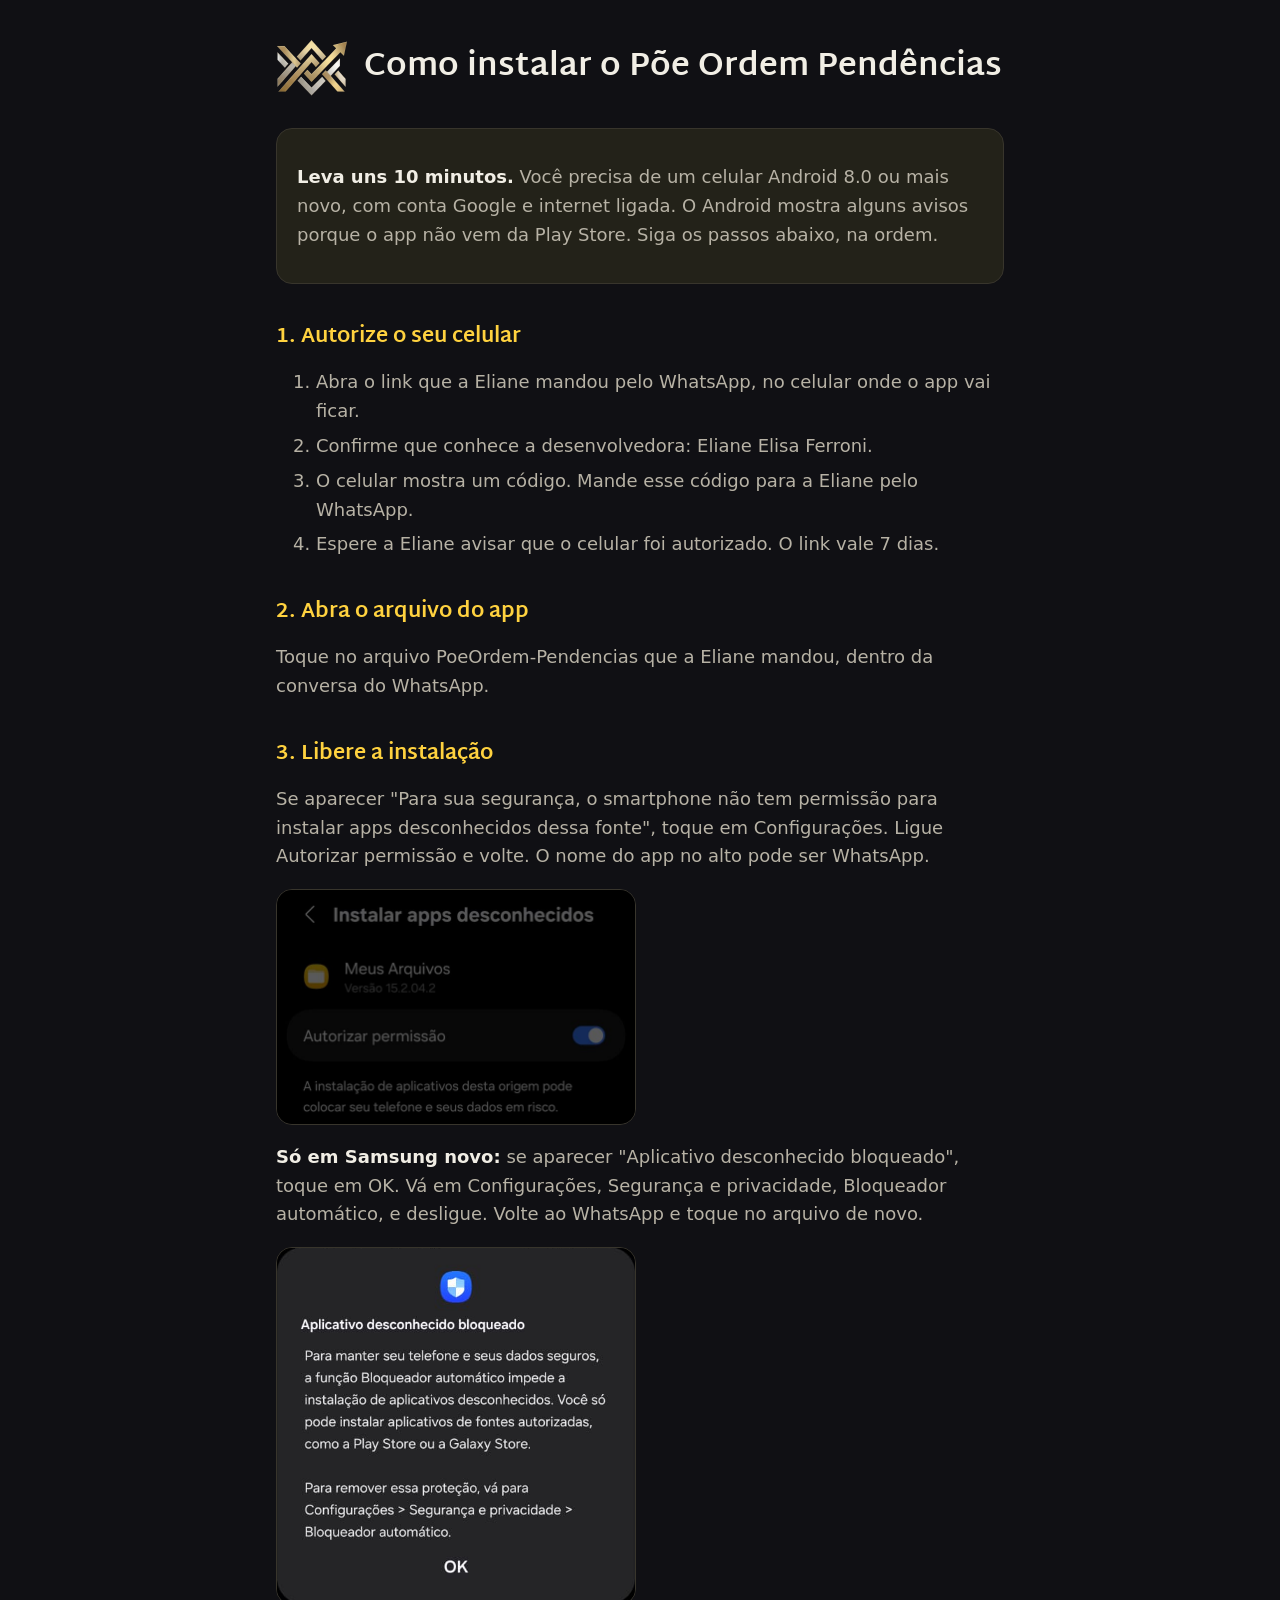
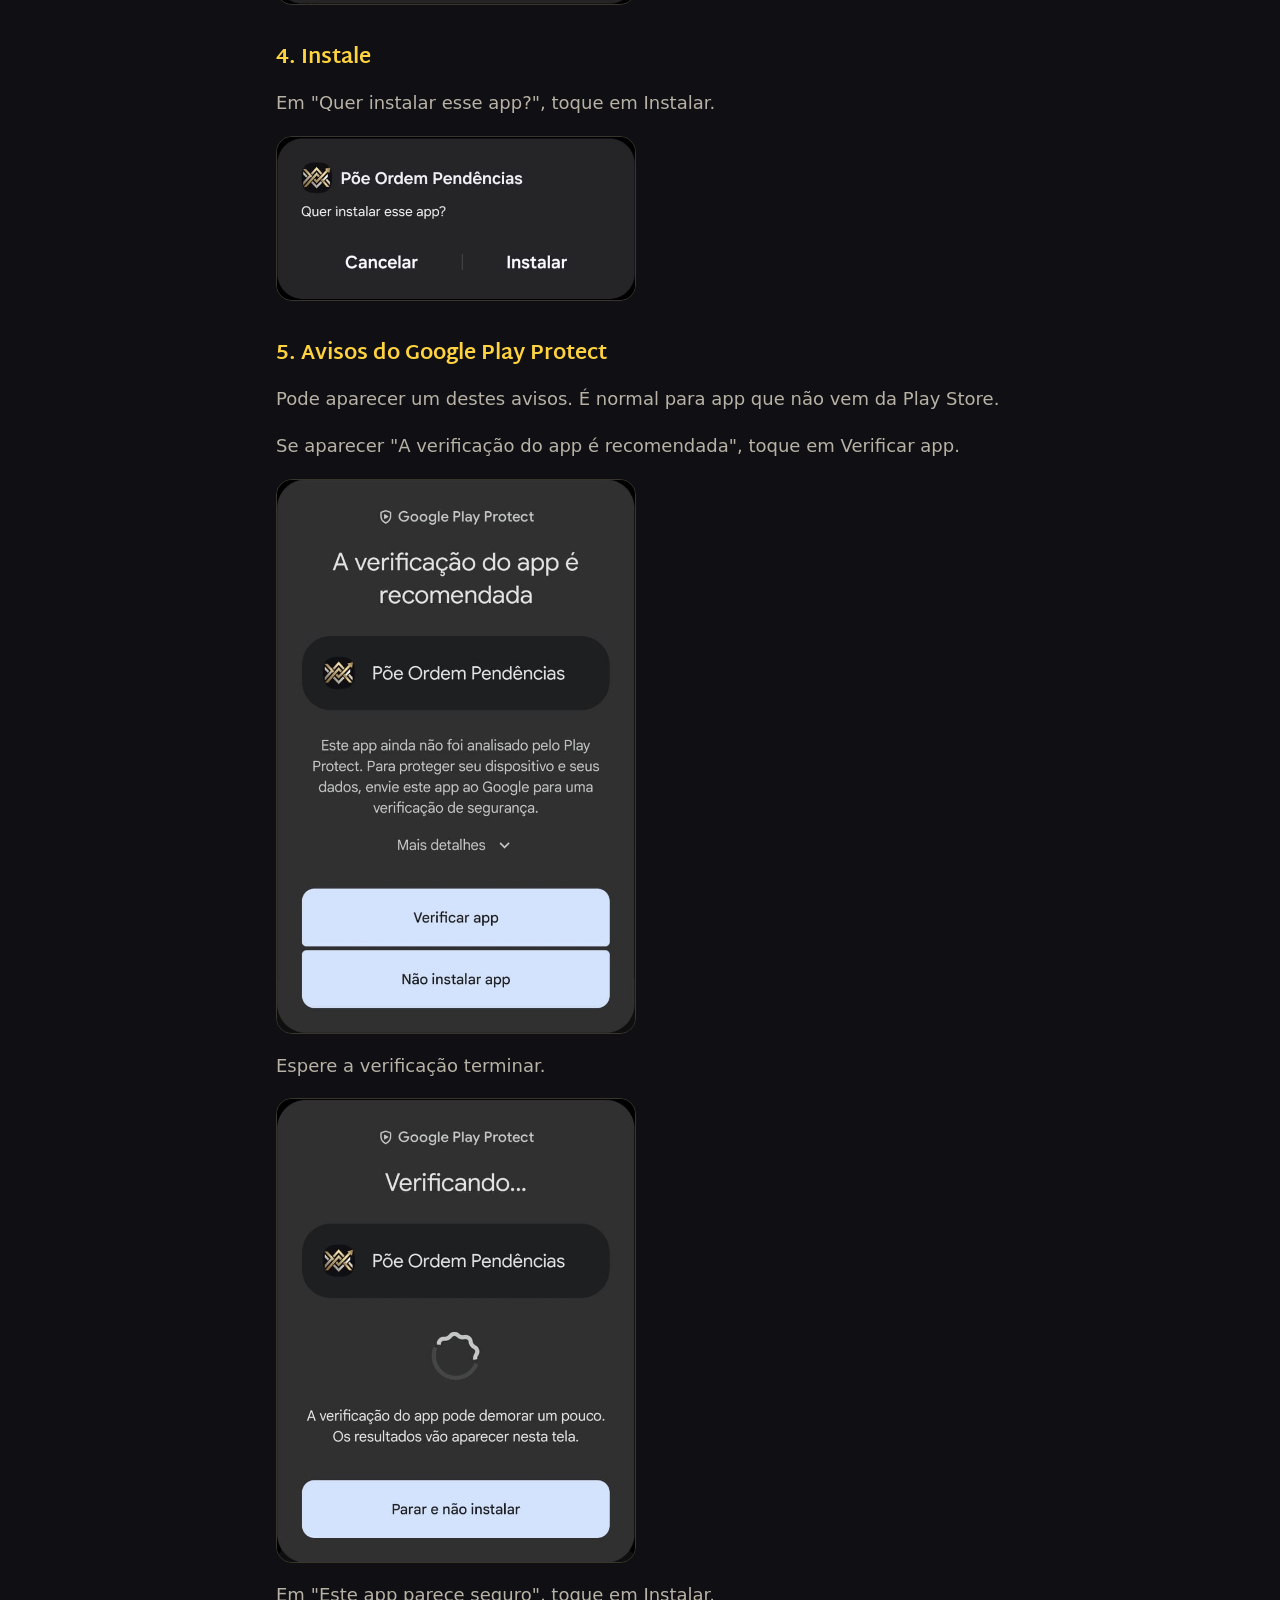
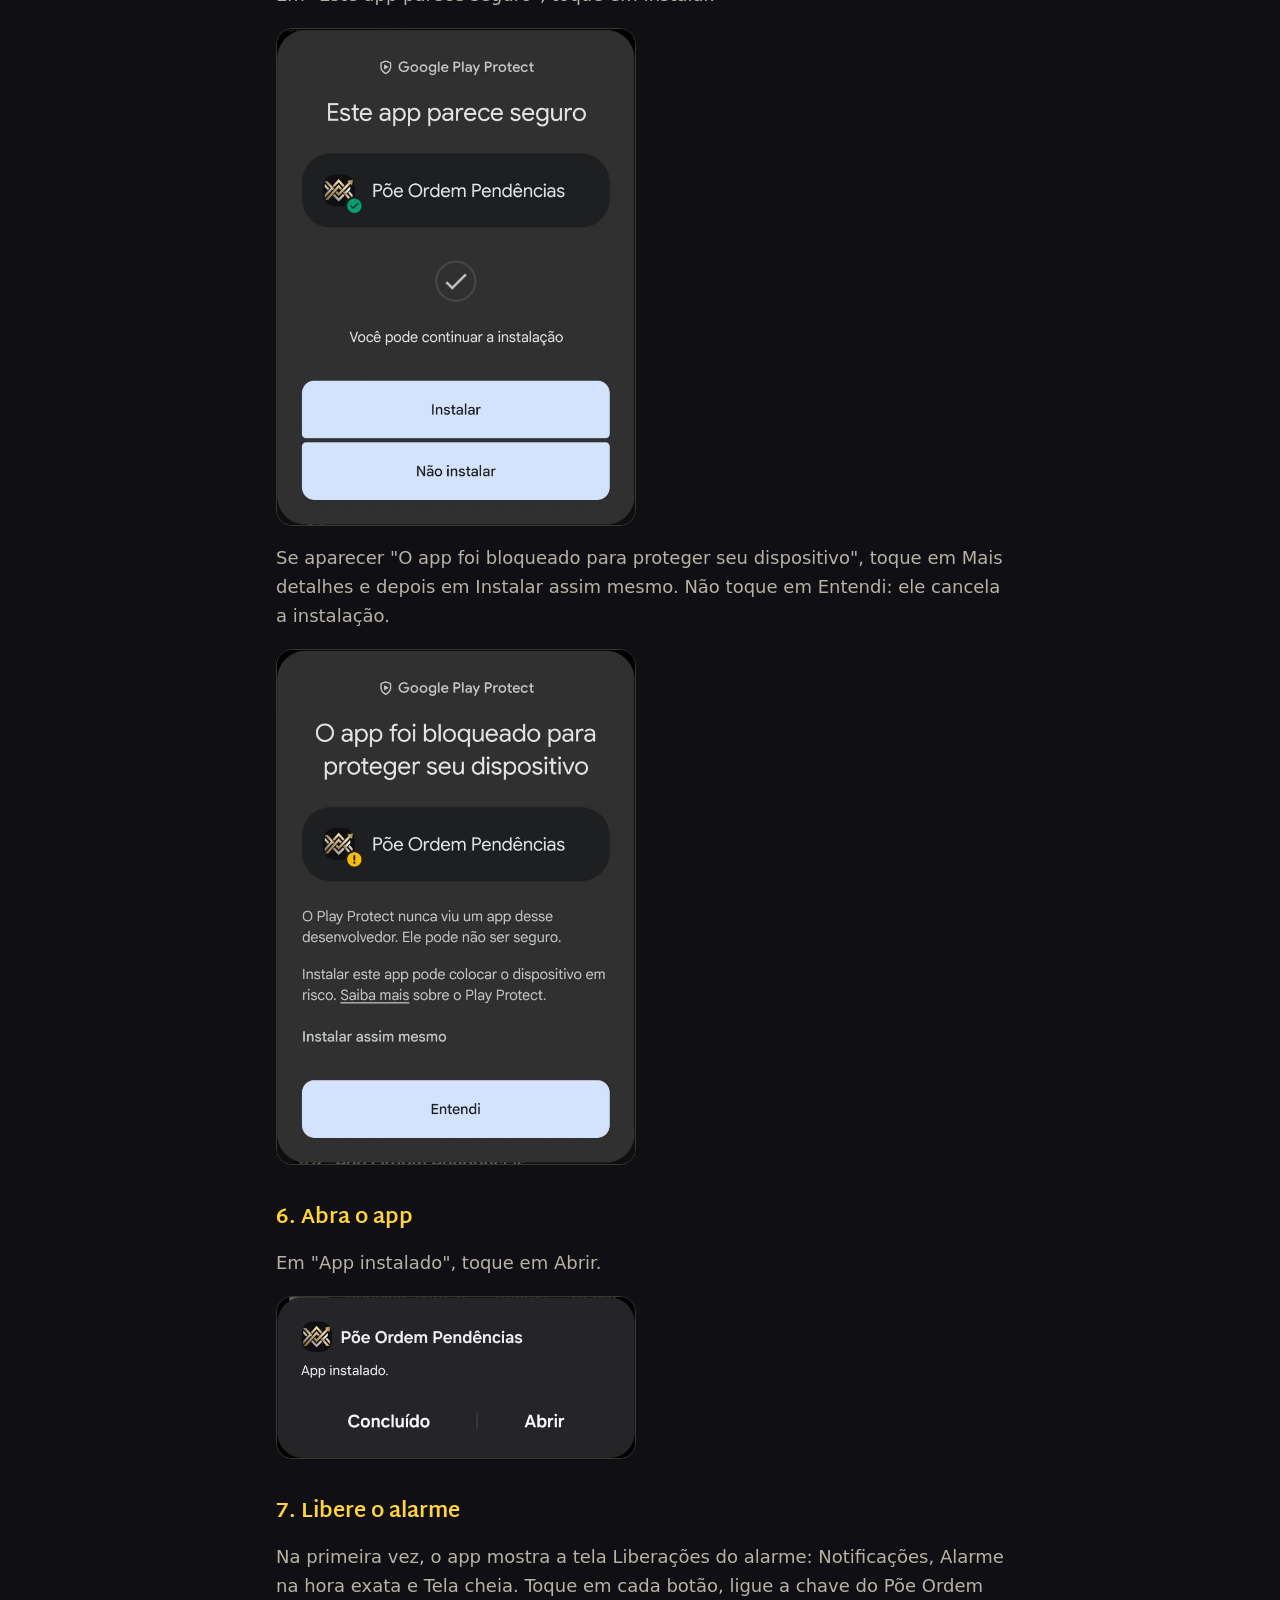
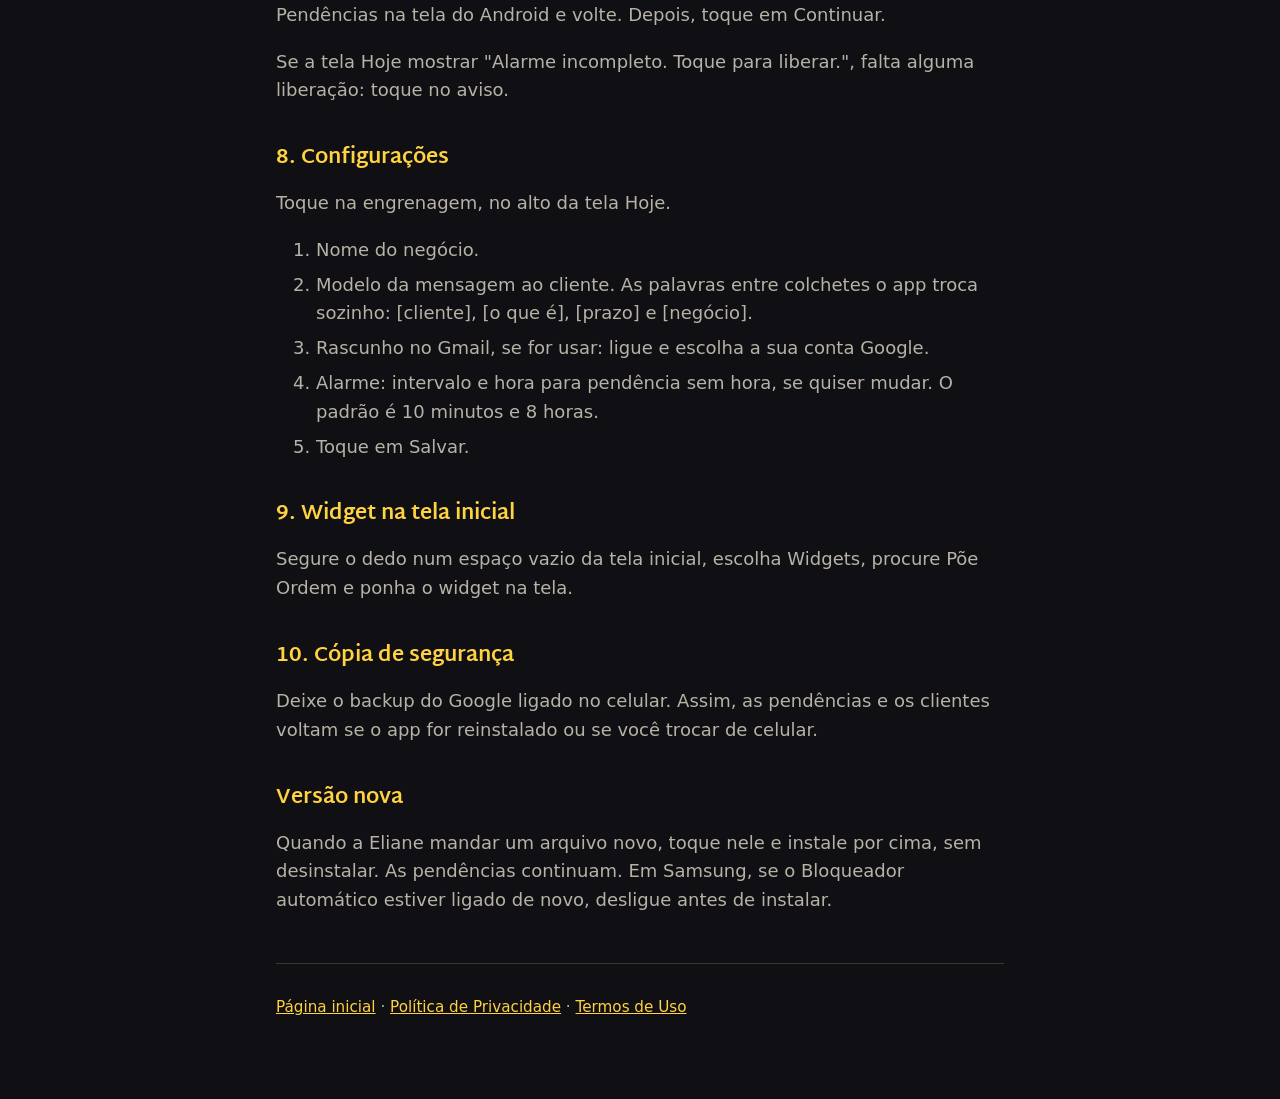
==== pendencias/instalar.html @ 8e58cedd "Versão 1.3 - Site - Página Como instalar com os prints" ====
<!doctype html>
<html lang="pt-BR">
<head>
<meta charset="utf-8">
<meta name="viewport" content="width=device-width, initial-scale=1">
<title>Como instalar – Põe Ordem Pendências</title>
<link rel="preconnect" href="https://fonts.googleapis.com">
<link href="https://fonts.googleapis.com/css2?family=Martel+Sans:wght@700;800&display=swap" rel="stylesheet">
<link rel="stylesheet" href="../estilo.css">
</head>
<body>
<main>
<header>
<img src="../logo.png" alt="Logo do Põe Ordem: seta em fundo preto">
<h1>Como instalar o Põe Ordem Pendências</h1>
</header>

<div class="cartao">
<p><strong>Leva uns 10 minutos.</strong> Você precisa de um celular Android 8.0 ou mais novo, com conta Google e internet ligada. O Android mostra alguns avisos porque o app não vem da Play Store. Siga os passos abaixo, na ordem.</p>
</div>

<div class="passo">
<h2>1. Autorize o seu celular</h2>
<ol>
<li>Abra o link que a Eliane mandou pelo WhatsApp, no celular onde o app vai ficar.</li>
<li>Confirme que conhece a desenvolvedora: Eliane Elisa Ferroni.</li>
<li>O celular mostra um código. Mande esse código para a Eliane pelo WhatsApp.</li>
<li>Espere a Eliane avisar que o celular foi autorizado. O link vale 7 dias.</li>
</ol>
</div>

<div class="passo">
<h2>2. Abra o arquivo do app</h2>
<p>Toque no arquivo PoeOrdem-Pendencias que a Eliane mandou, dentro da conversa do WhatsApp.</p>
</div>

<div class="passo">
<h2>3. Libere a instalação</h2>
<p>Se aparecer "Para sua segurança, o smartphone não tem permissão para instalar apps desconhecidos dessa fonte", toque em Configurações. Ligue Autorizar permissão e volte. O nome do app no alto pode ser WhatsApp.</p>
<img src="instalar/01-permitir-fonte.png" alt="Tela Instalar apps desconhecidos, com a chave Autorizar permissão ligada.">
<p><strong>Só em Samsung novo:</strong> se aparecer "Aplicativo desconhecido bloqueado", toque em OK. Vá em Configurações, Segurança e privacidade, Bloqueador automático, e desligue. Volte ao WhatsApp e toque no arquivo de novo.</p>
<img src="instalar/02-bloqueador-samsung.png" alt="Aviso Aplicativo desconhecido bloqueado, do Bloqueador automático da Samsung, com o botão OK.">
</div>

<div class="passo">
<h2>4. Instale</h2>
<p>Em "Quer instalar esse app?", toque em Instalar.</p>
<img src="instalar/03-quer-instalar.png" alt="Pergunta Quer instalar esse app, com os botões Cancelar e Instalar.">
</div>

<div class="passo">
<h2>5. Avisos do Google Play Protect</h2>
<p>Pode aparecer um destes avisos. É normal para app que não vem da Play Store.</p>
<p>Se aparecer "A verificação do app é recomendada", toque em Verificar app.</p>
<img src="instalar/04-verificacao-recomendada.png" alt="Aviso do Play Protect A verificação do app é recomendada, com os botões Verificar app e Não instalar app.">
<p>Espere a verificação terminar.</p>
<img src="instalar/05-verificando.png" alt="Tela do Play Protect Verificando, com o botão Parar e não instalar.">
<p>Em "Este app parece seguro", toque em Instalar.</p>
<img src="instalar/06-parece-seguro.png" alt="Tela do Play Protect Este app parece seguro, com os botões Instalar e Não instalar.">
<p>Se aparecer "O app foi bloqueado para proteger seu dispositivo", toque em Mais detalhes e depois em Instalar assim mesmo. Não toque em Entendi: ele cancela a instalação.</p>
<img src="instalar/07-bloqueado-instalar-assim-mesmo.png" alt="Aviso do Play Protect O app foi bloqueado, aberto em Mais detalhes, com a opção Instalar assim mesmo acima do botão Entendi.">
</div>

<div class="passo">
<h2>6. Abra o app</h2>
<p>Em "App instalado", toque em Abrir.</p>
<img src="instalar/08-app-instalado.png" alt="Aviso App instalado, com os botões Concluído e Abrir.">
</div>

<div class="passo">
<h2>7. Libere o alarme</h2>
<p>Na primeira vez, o app mostra a tela Liberações do alarme: Notificações, Alarme na hora exata e Tela cheia. Toque em cada botão, ligue a chave do Põe Ordem Pendências na tela do Android e volte. Depois, toque em Continuar.</p>
<p>Se a tela Hoje mostrar "Alarme incompleto. Toque para liberar.", falta alguma liberação: toque no aviso.</p>
</div>

<div class="passo">
<h2>8. Configurações</h2>
<p>Toque na engrenagem, no alto da tela Hoje.</p>
<ol>
<li>Nome do negócio.</li>
<li>Modelo da mensagem ao cliente. As palavras entre colchetes o app troca sozinho: [cliente], [o que é], [prazo] e [negócio].</li>
<li>Rascunho no Gmail, se for usar: ligue e escolha a sua conta Google.</li>
<li>Alarme: intervalo e hora para pendência sem hora, se quiser mudar. O padrão é 10 minutos e 8 horas.</li>
<li>Toque em Salvar.</li>
</ol>
</div>

<div class="passo">
<h2>9. Widget na tela inicial</h2>
<p>Segure o dedo num espaço vazio da tela inicial, escolha Widgets, procure Põe Ordem e ponha o widget na tela.</p>
</div>

<div class="passo">
<h2>10. Cópia de segurança</h2>
<p>Deixe o backup do Google ligado no celular. Assim, as pendências e os clientes voltam se o app for reinstalado ou se você trocar de celular.</p>
</div>

<div class="passo">
<h2>Versão nova</h2>
<p>Quando a Eliane mandar um arquivo novo, toque nele e instale por cima, sem desinstalar. As pendências continuam. Em Samsung, se o Bloqueador automático estiver ligado de novo, desligue antes de instalar.</p>
</div>

<footer>
<p><a href="../index.html">Página inicial</a> · <a href="privacidade.html">Política de Privacidade</a> · <a href="termos.html">Termos de Uso</a></p>
</footer>
</main>
</body>
</html>
---- estilo.css ----
:root { --fundo: #101014; --superficie: #232219; --linha: #38352C; --tinta: #F1EEE5; --tinta2: #B7B2A5; --amarelo: #FFD23F; --dourado: #D2A24C; }
* { box-sizing: border-box; }
body { margin: 0; background: var(--fundo); color: var(--tinta); font-family: system-ui, -apple-system, "Segoe UI", Roboto, sans-serif; font-size: 18px; line-height: 1.6; }
main { max-width: 760px; margin: 0 auto; padding: 32px 16px 64px; }
header { display: flex; align-items: center; gap: 16px; margin-bottom: 24px; }
header img { width: 72px; height: 72px; }
h1, h2 { font-family: "Martel Sans", system-ui, sans-serif; line-height: 1.25; }
h1 { font-size: 2rem; margin: 0; }
h2 { font-size: 1.3rem; color: var(--amarelo); margin-top: 40px; }
p, li { color: var(--tinta2); }
strong { color: var(--tinta); }
a { color: var(--amarelo); }
.cartao { background: var(--superficie); border: 1px solid var(--linha); border-radius: 16px; padding: 16px 20px; margin: 16px 0; }
footer { margin-top: 48px; border-top: 1px solid var(--linha); padding-top: 16px; font-size: 0.95rem; }
.passo { margin: 32px 0; }
.passo img { display: block; width: 100%; max-width: 360px; border-radius: 16px; border: 1px solid var(--linha); margin: 12px 0; }
ol li, ul li { margin: 6px 0; }
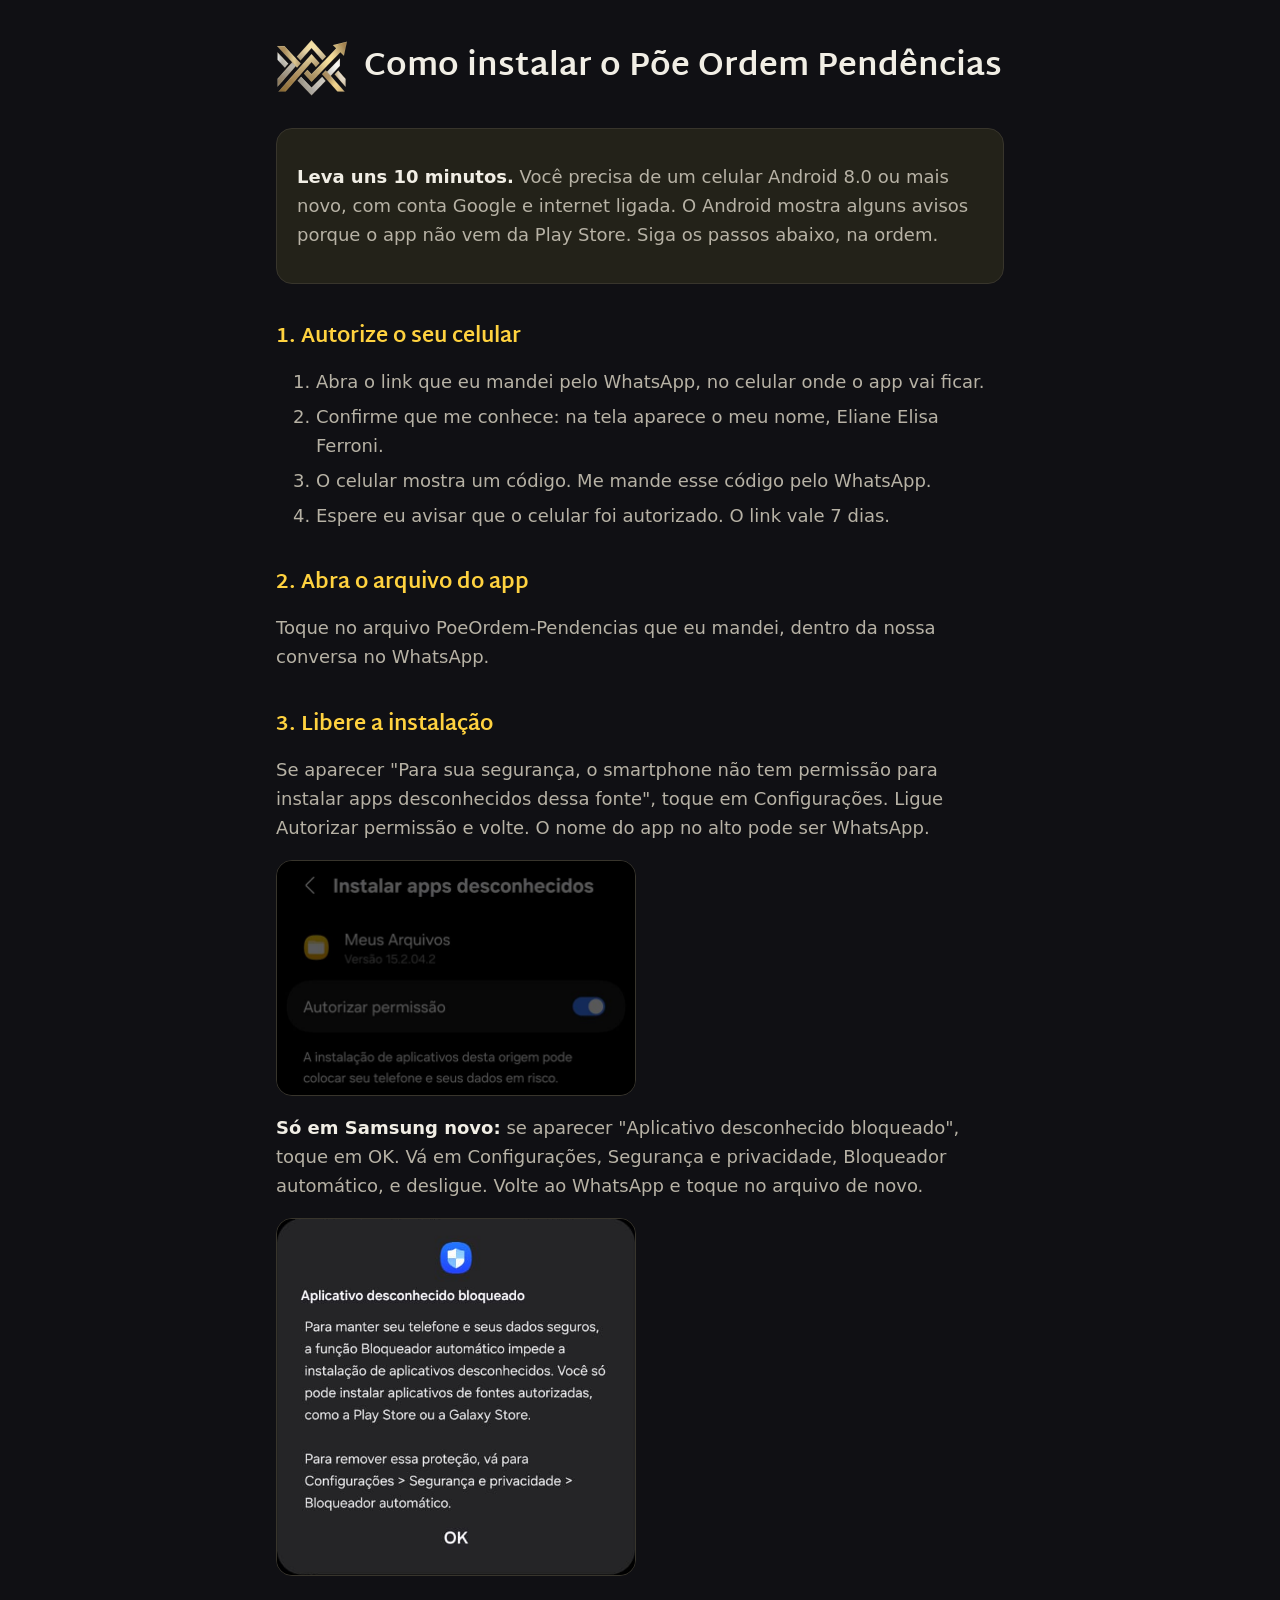
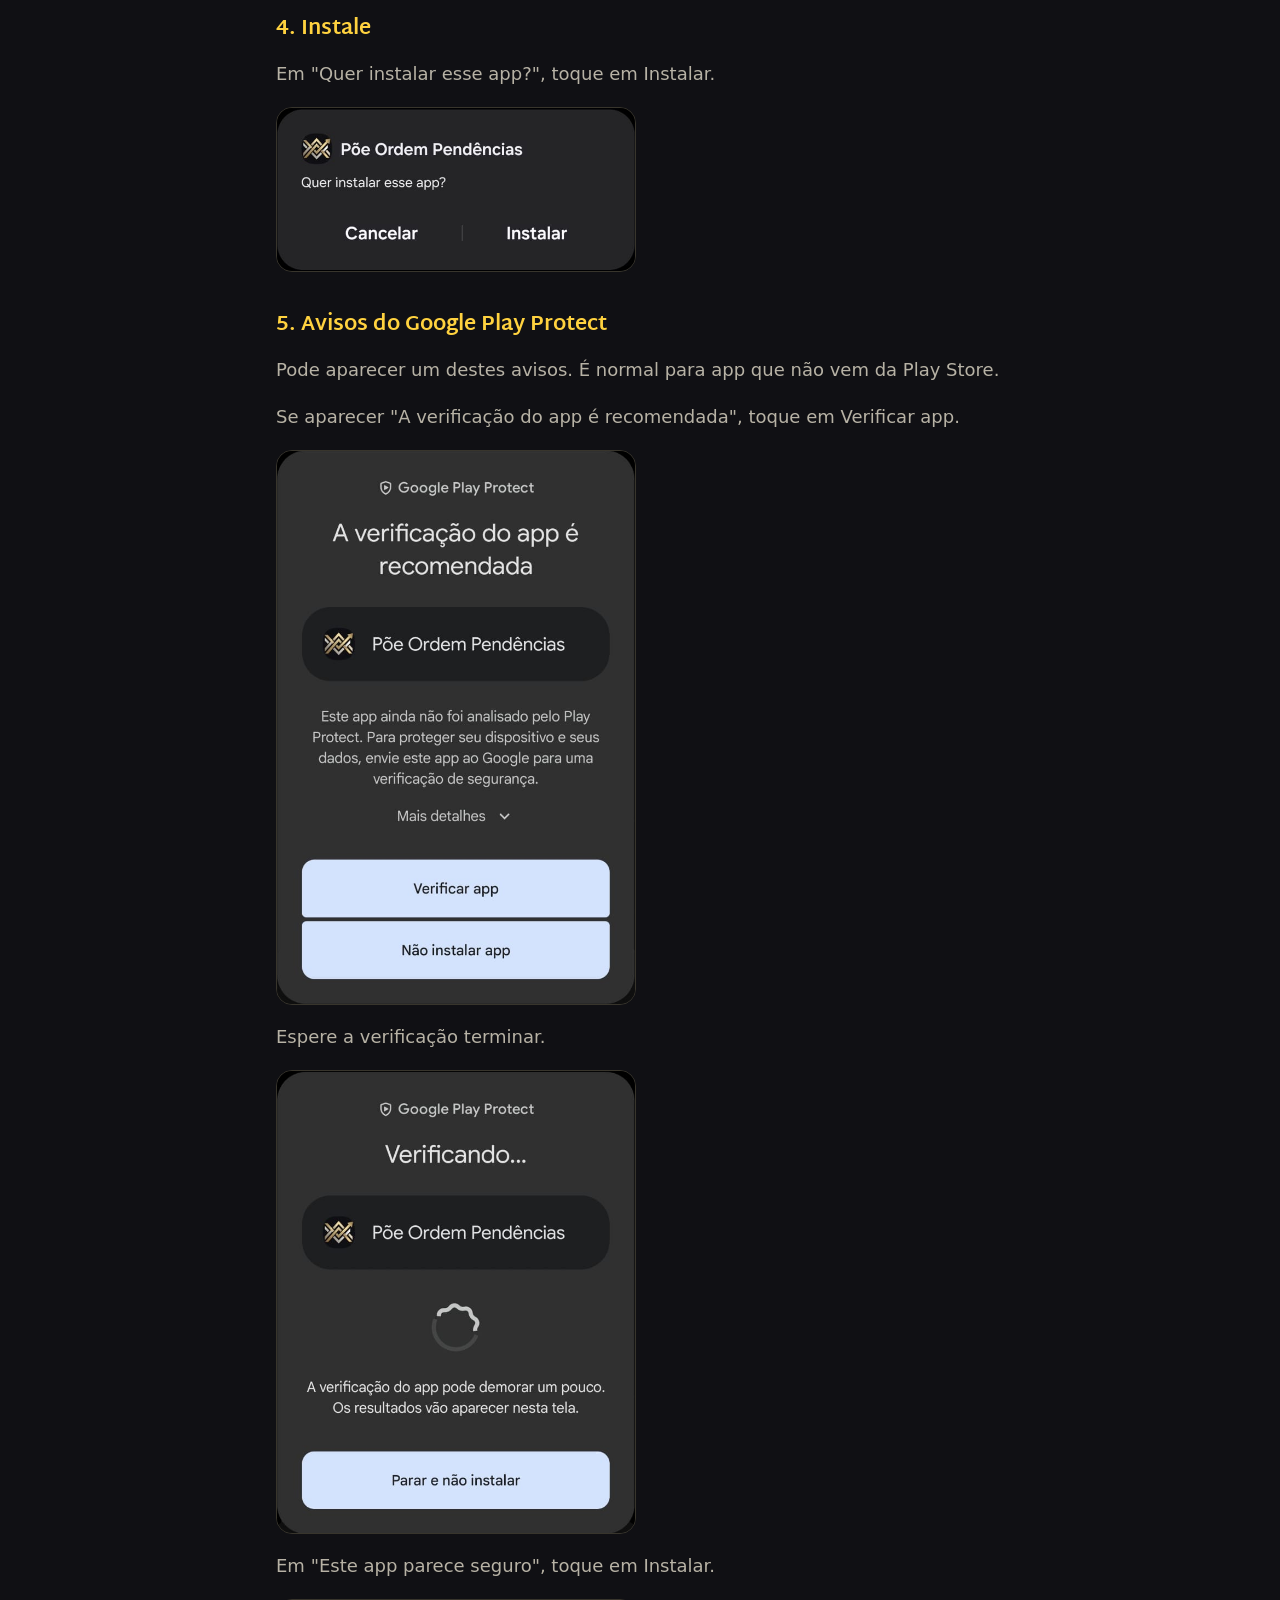
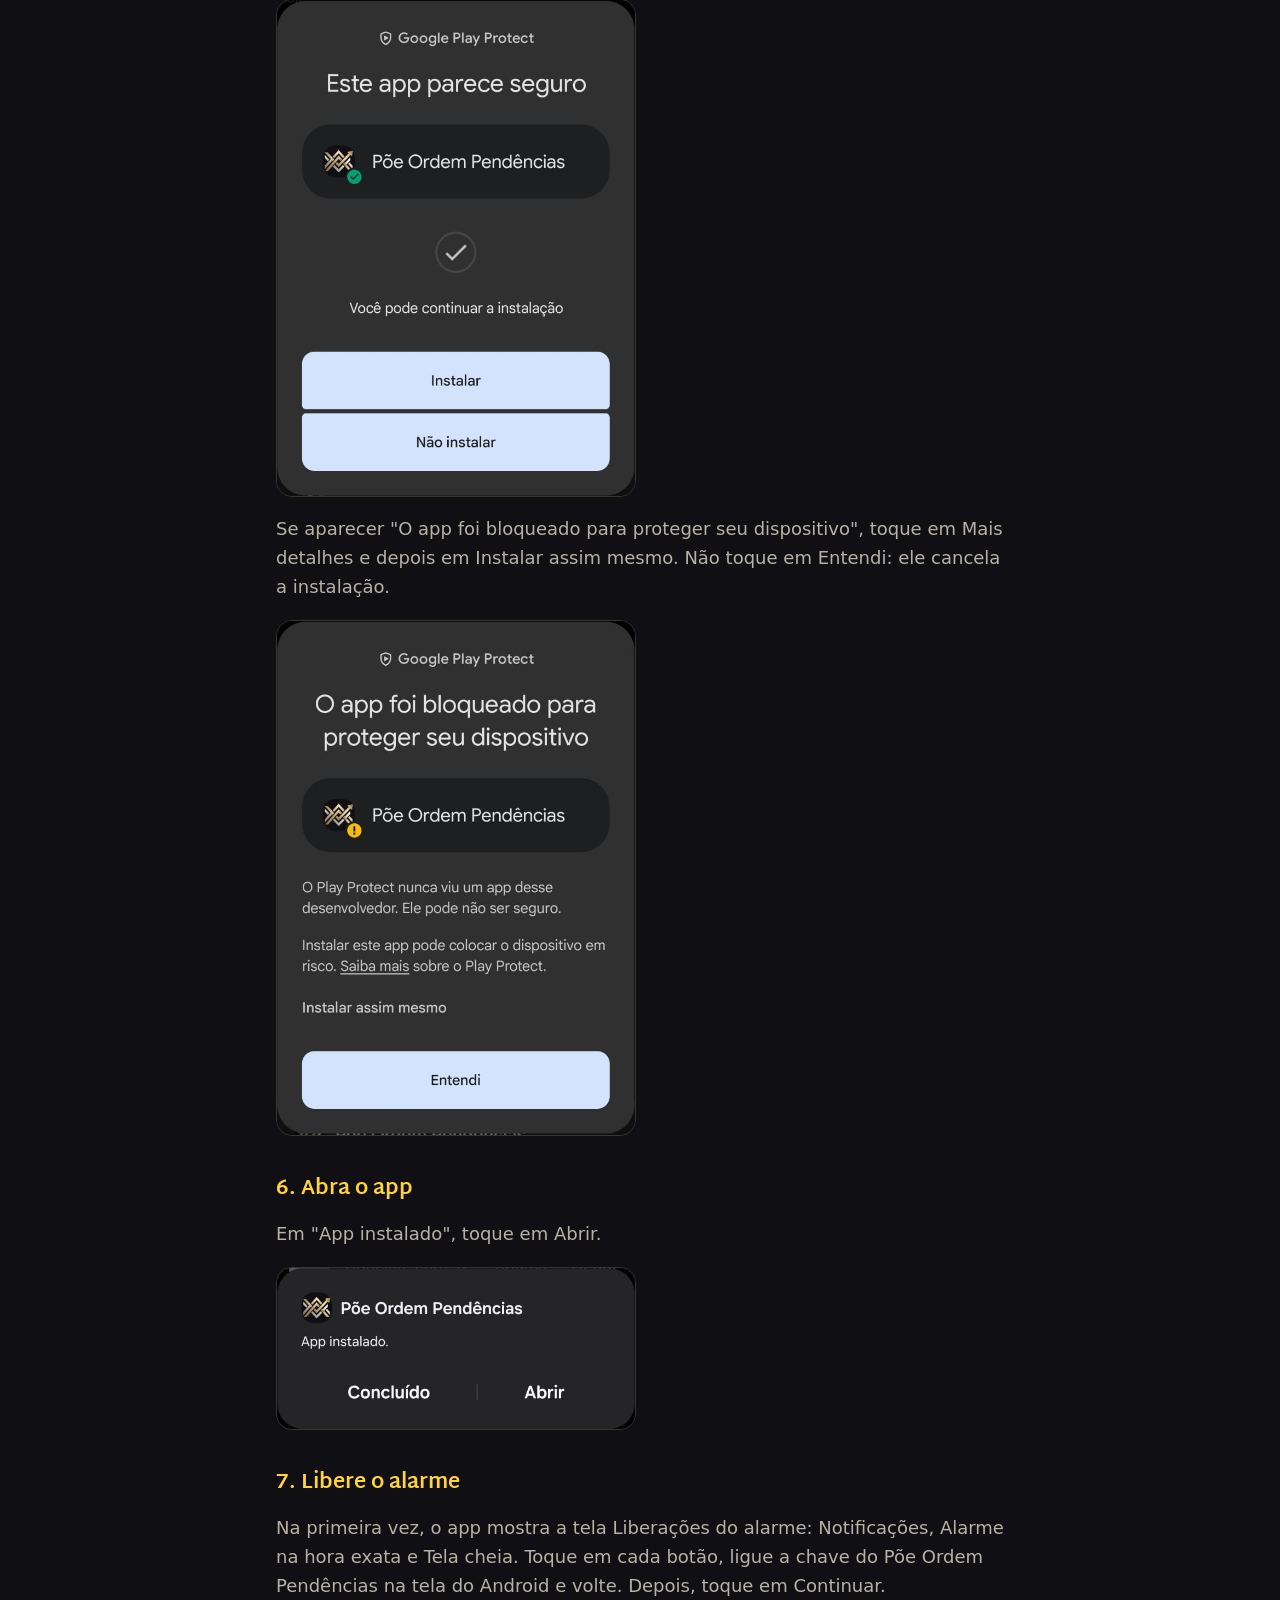
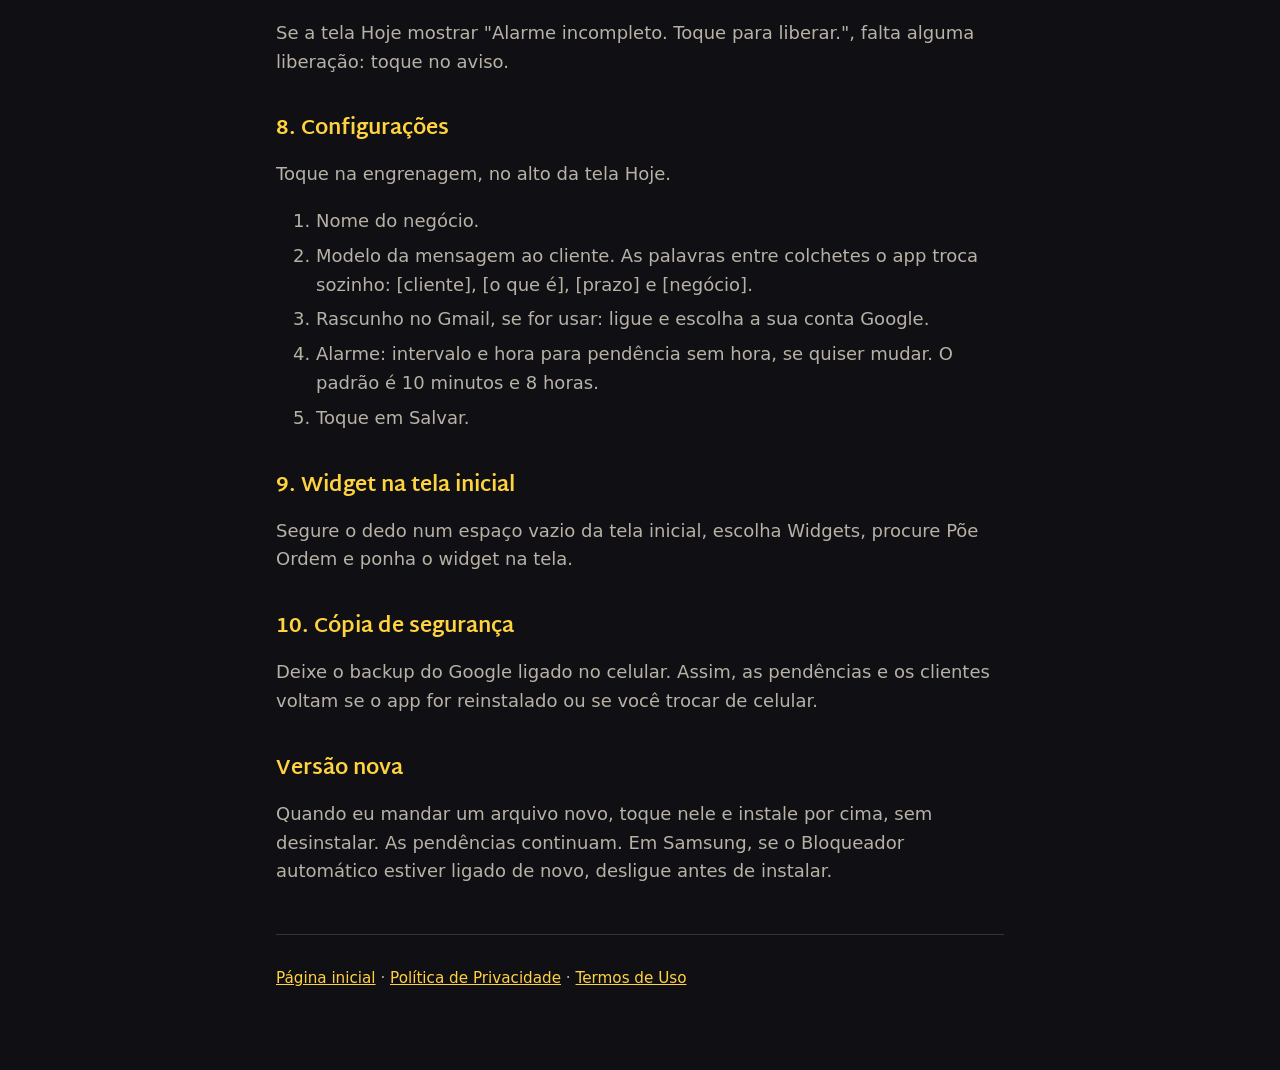
==== commit 77e1d098: "Versão 1.3 - Site - Página Como instalar em primeira pessoa" ====
--- a/pendencias/instalar.html
+++ b/pendencias/instalar.html
@@ -22,16 +22,16 @@
 <div class="passo">
 <h2>1. Autorize o seu celular</h2>
 <ol>
-<li>Abra o link que a Eliane mandou pelo WhatsApp, no celular onde o app vai ficar.</li>
-<li>Confirme que conhece a desenvolvedora: Eliane Elisa Ferroni.</li>
-<li>O celular mostra um código. Mande esse código para a Eliane pelo WhatsApp.</li>
-<li>Espere a Eliane avisar que o celular foi autorizado. O link vale 7 dias.</li>
+<li>Abra o link que eu mandei pelo WhatsApp, no celular onde o app vai ficar.</li>
+<li>Confirme que me conhece: na tela aparece o meu nome, Eliane Elisa Ferroni.</li>
+<li>O celular mostra um código. Me mande esse código pelo WhatsApp.</li>
+<li>Espere eu avisar que o celular foi autorizado. O link vale 7 dias.</li>
 </ol>
 </div>
 
 <div class="passo">
 <h2>2. Abra o arquivo do app</h2>
-<p>Toque no arquivo PoeOrdem-Pendencias que a Eliane mandou, dentro da conversa do WhatsApp.</p>
+<p>Toque no arquivo PoeOrdem-Pendencias que eu mandei, dentro da nossa conversa no WhatsApp.</p>
 </div>
 
 <div class="passo">
@@ -97,7 +97,7 @@
 
 <div class="passo">
 <h2>Versão nova</h2>
-<p>Quando a Eliane mandar um arquivo novo, toque nele e instale por cima, sem desinstalar. As pendências continuam. Em Samsung, se o Bloqueador automático estiver ligado de novo, desligue antes de instalar.</p>
+<p>Quando eu mandar um arquivo novo, toque nele e instale por cima, sem desinstalar. As pendências continuam. Em Samsung, se o Bloqueador automático estiver ligado de novo, desligue antes de instalar.</p>
 </div>
 
 <footer>
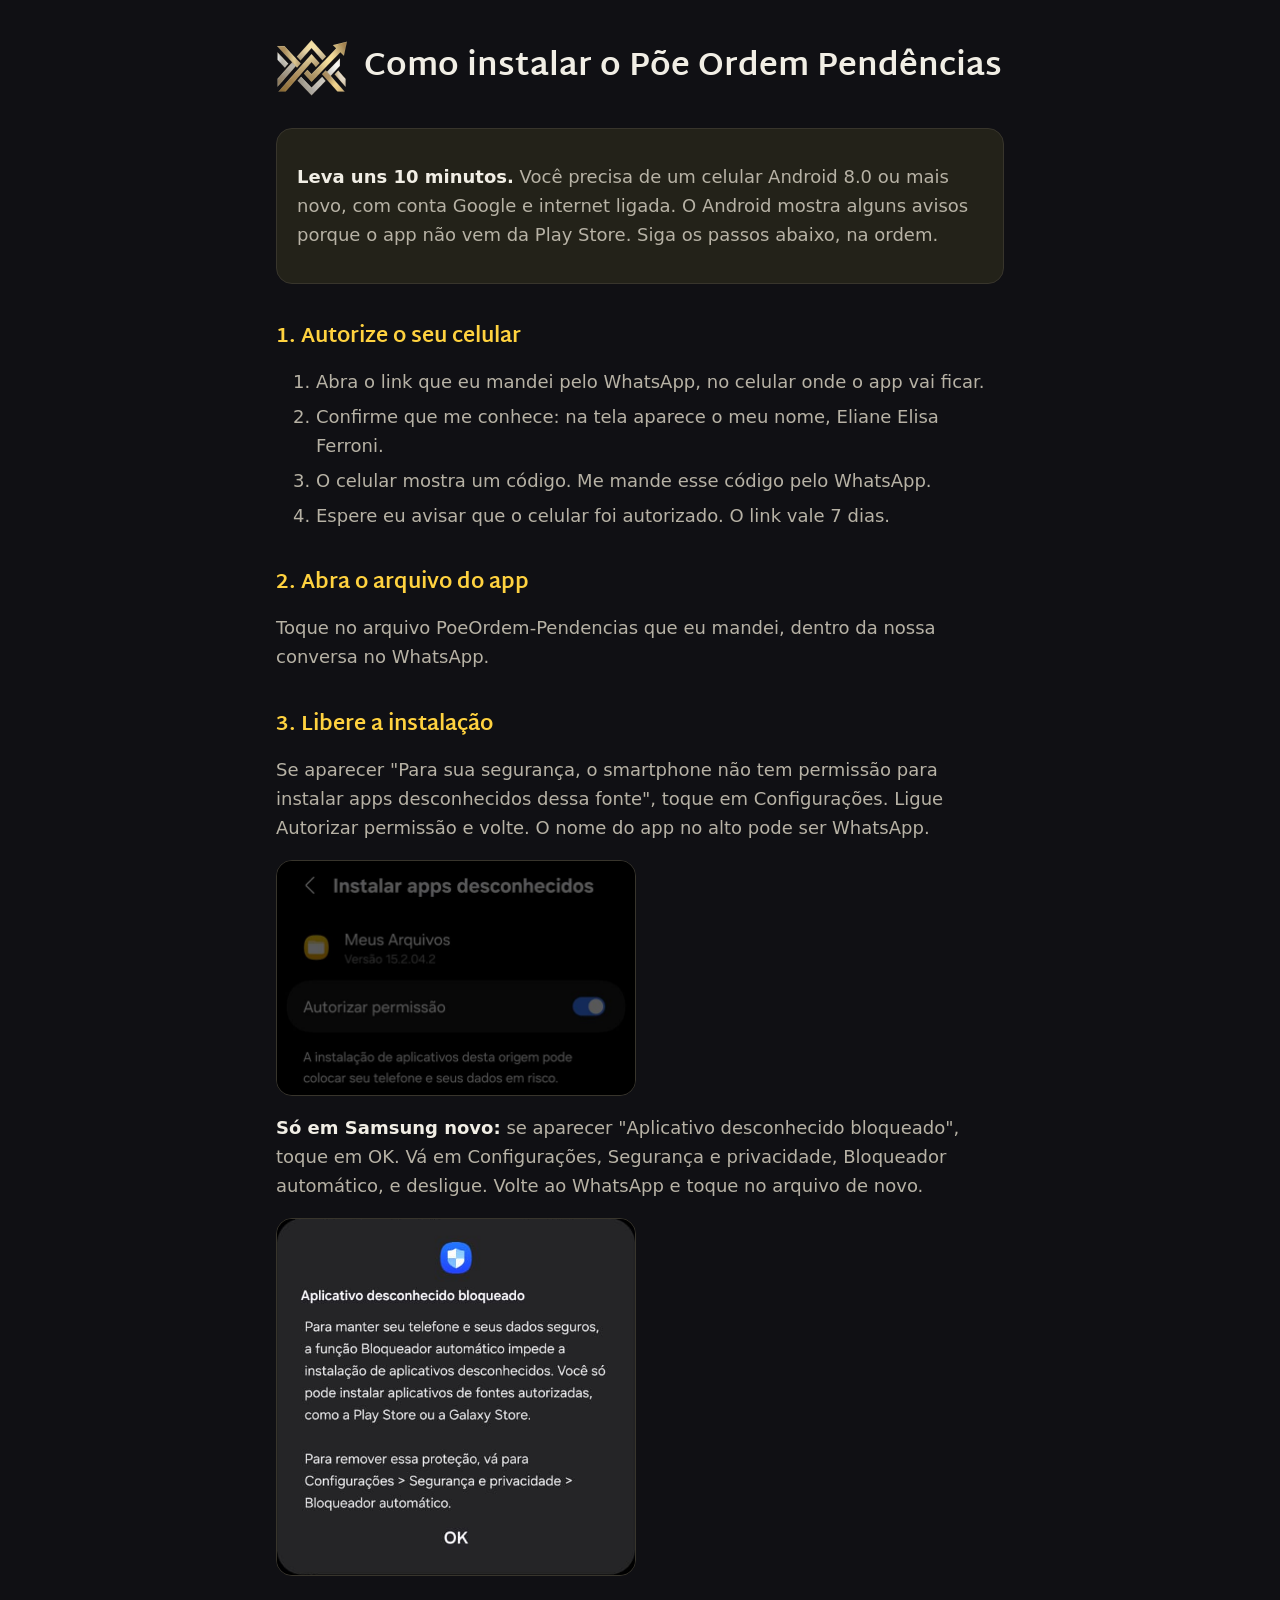
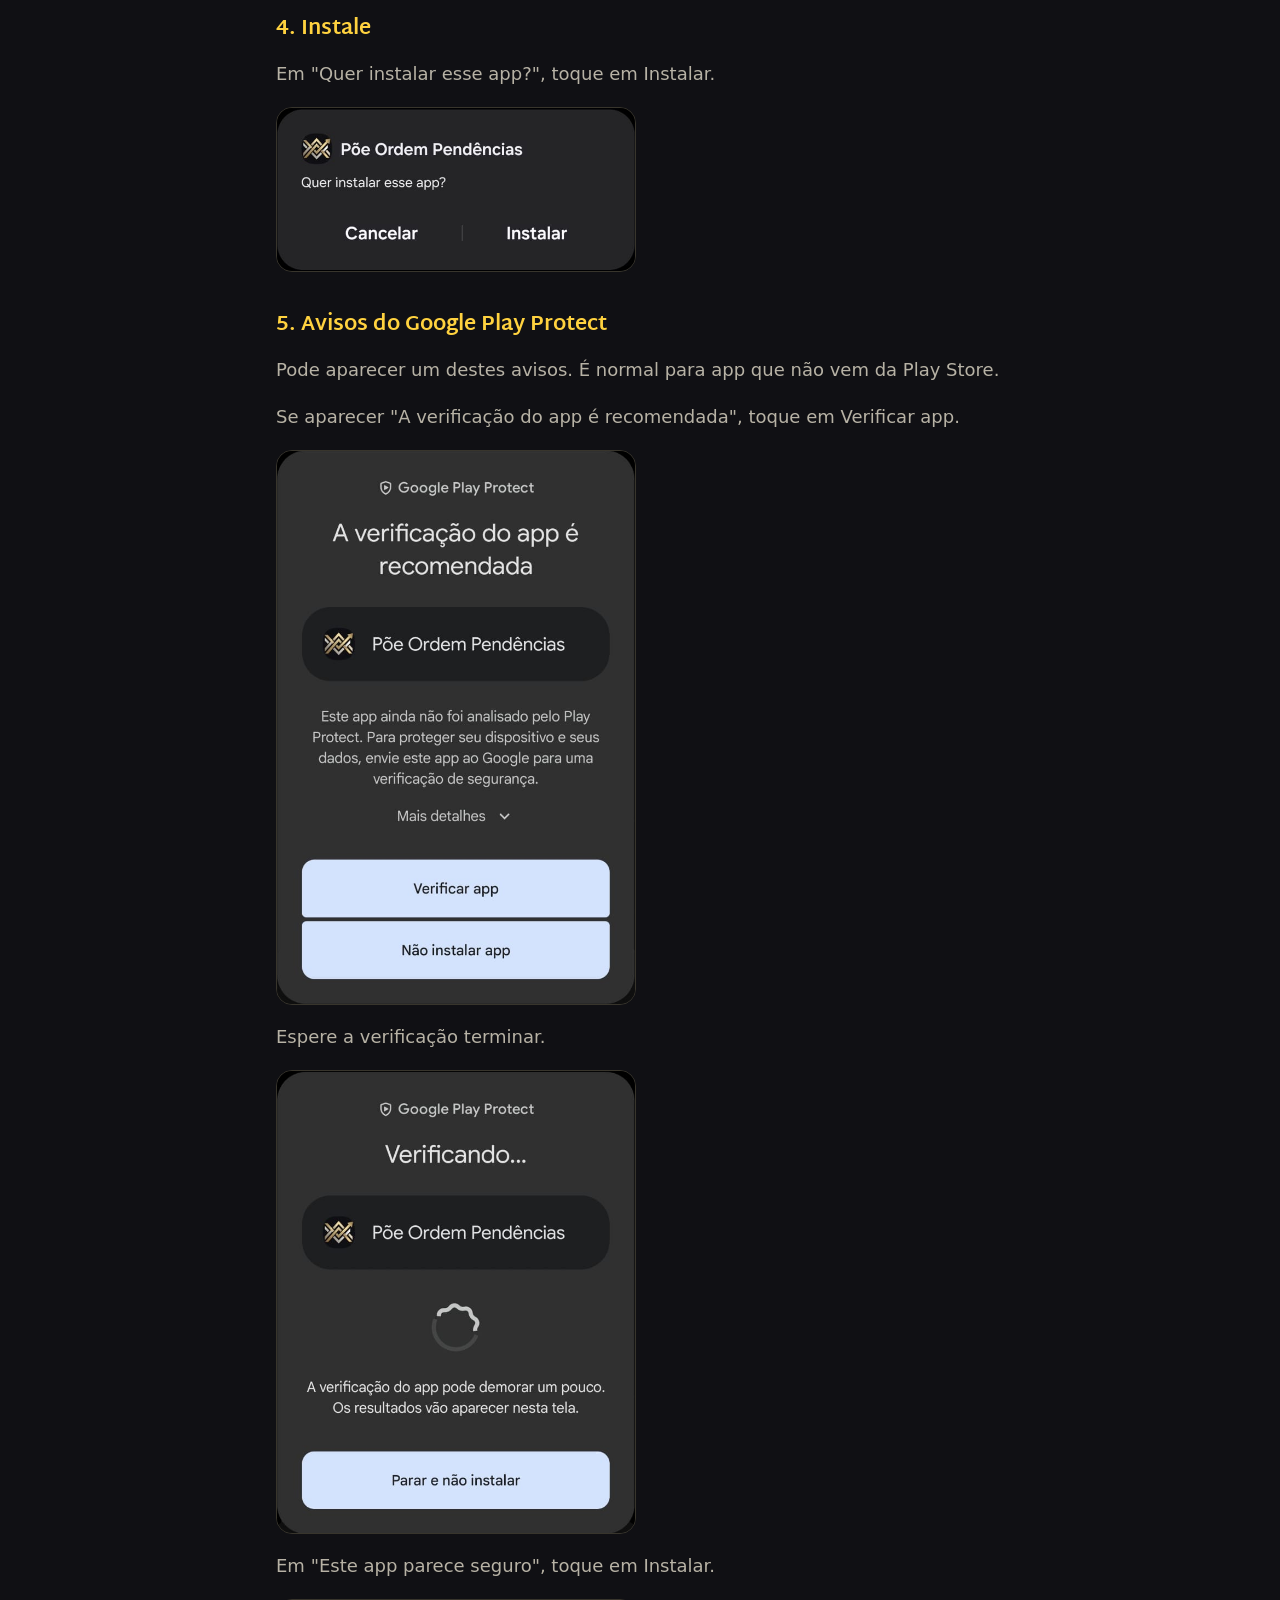
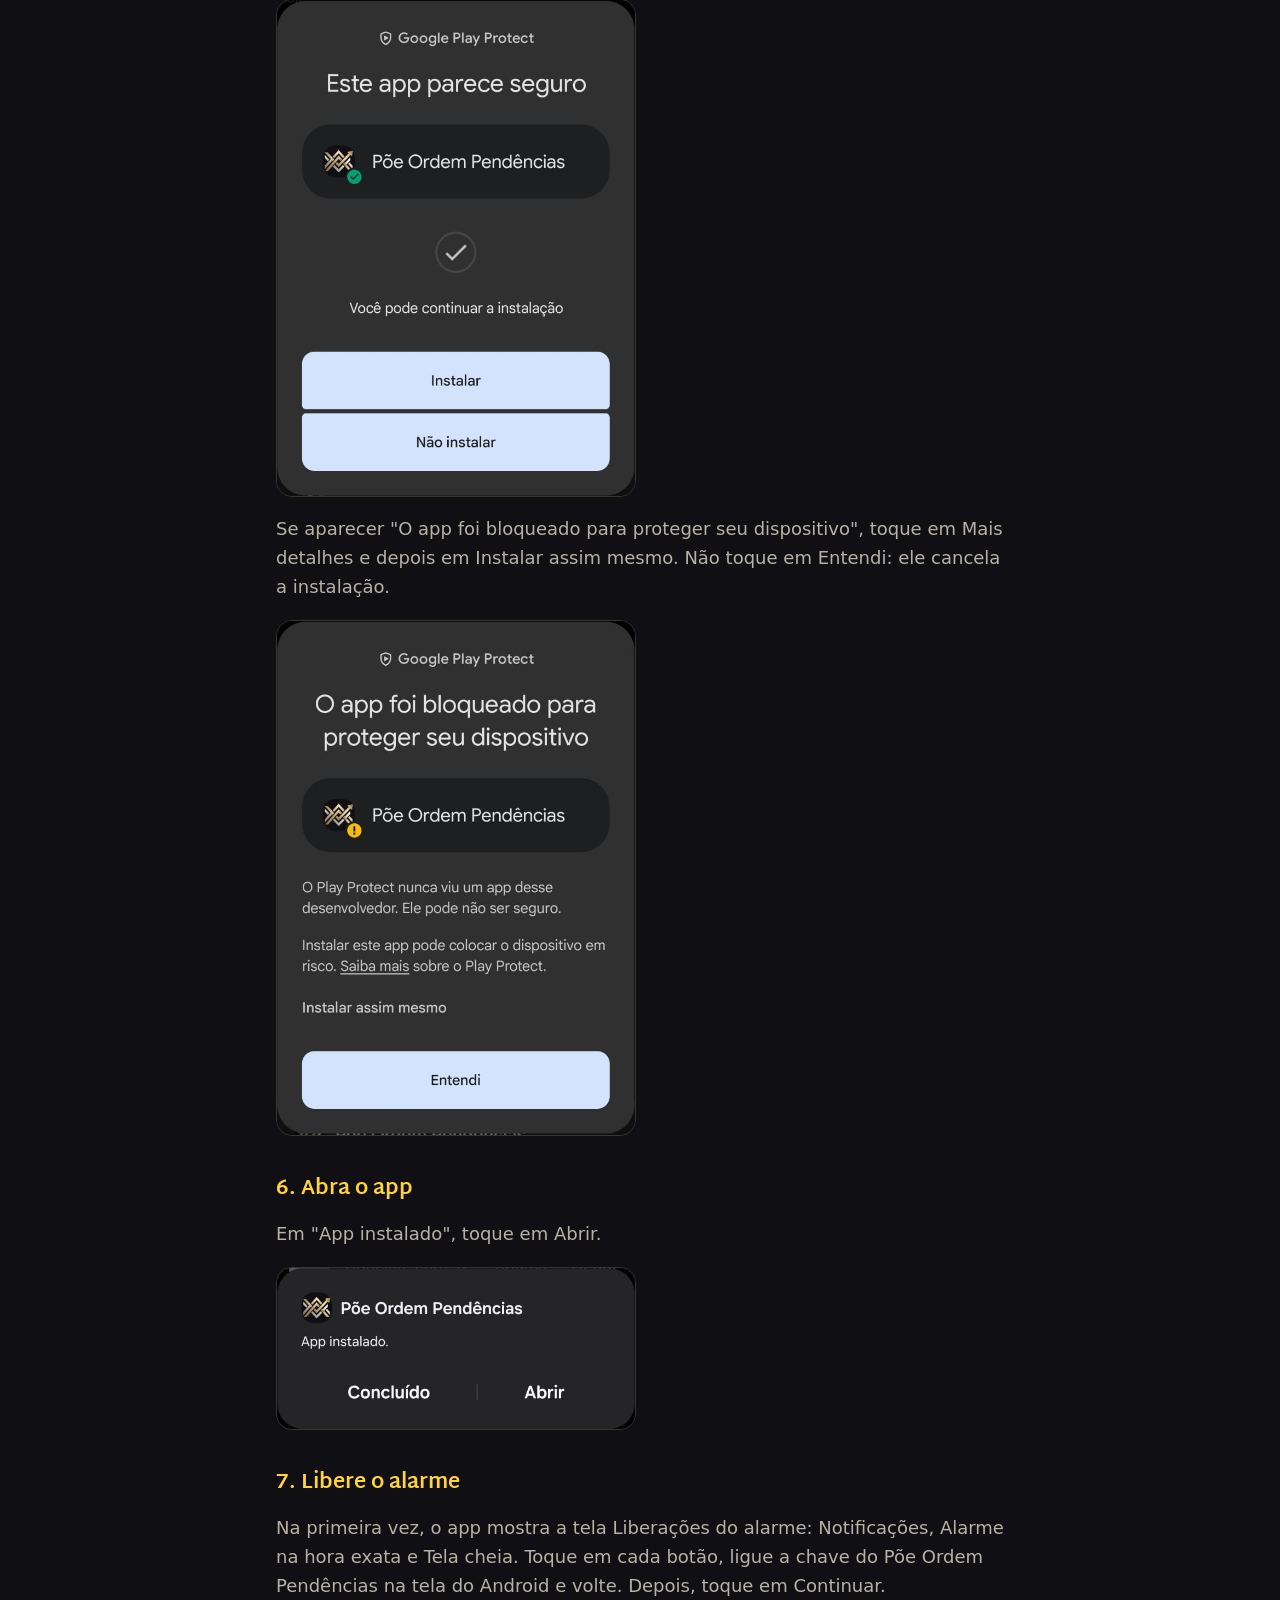
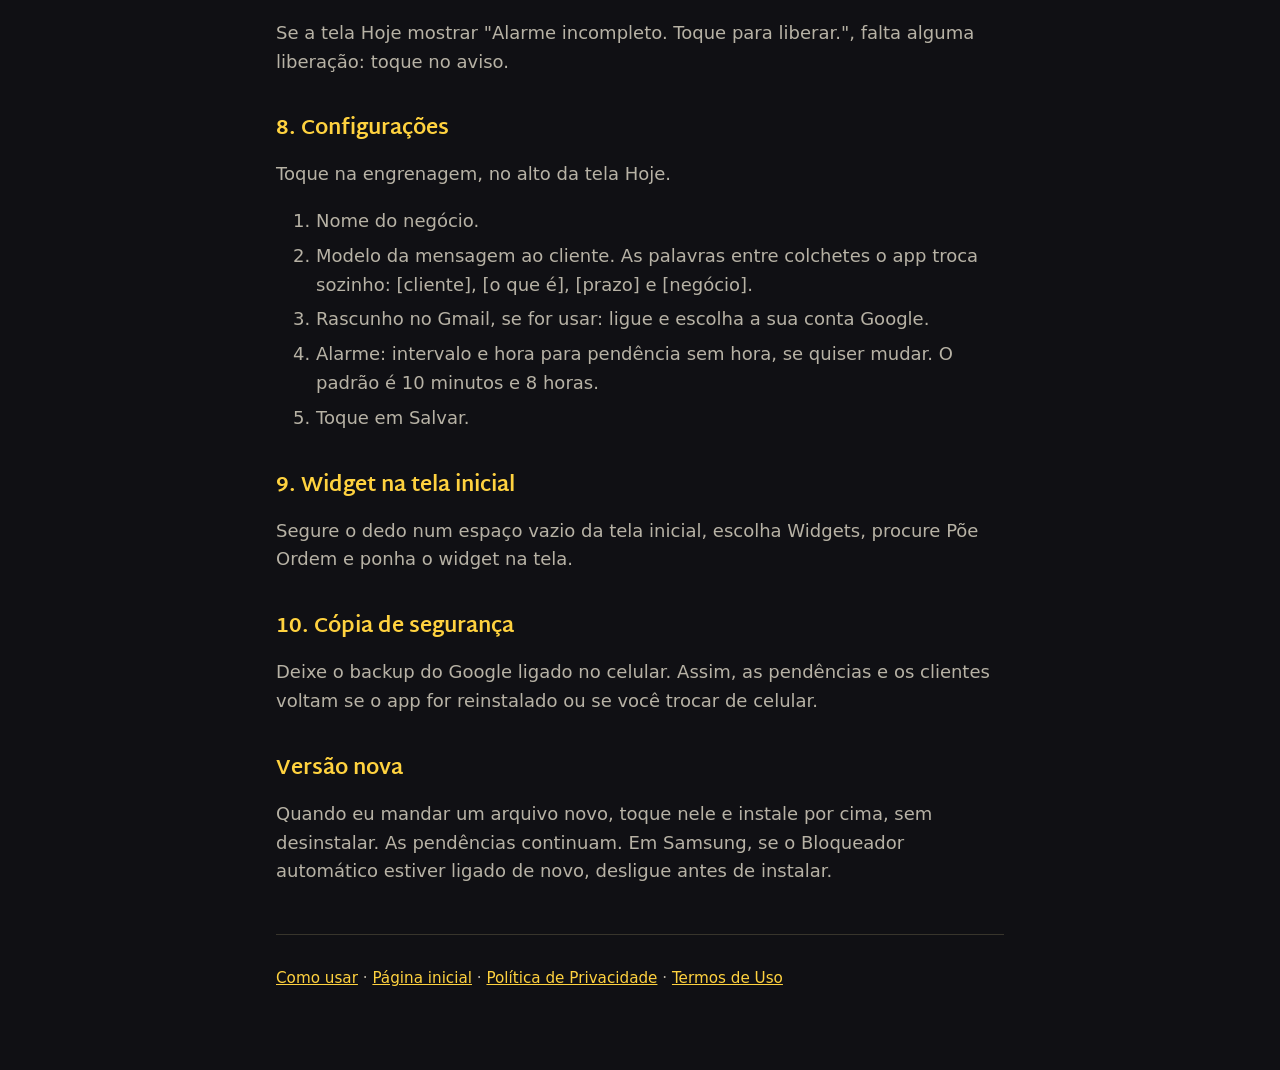
==== commit ed2cc457: "Versão 1.4 - Site - Página Como usar" ====
--- a/pendencias/instalar.html
+++ b/pendencias/instalar.html
@@ -101,7 +101,7 @@
 </div>
 
 <footer>
-<p><a href="../index.html">Página inicial</a> · <a href="privacidade.html">Política de Privacidade</a> · <a href="termos.html">Termos de Uso</a></p>
+<p><a href="usar.html">Como usar</a> · <a href="../index.html">Página inicial</a> · <a href="privacidade.html">Política de Privacidade</a> · <a href="termos.html">Termos de Uso</a></p>
 </footer>
 </main>
 </body>
